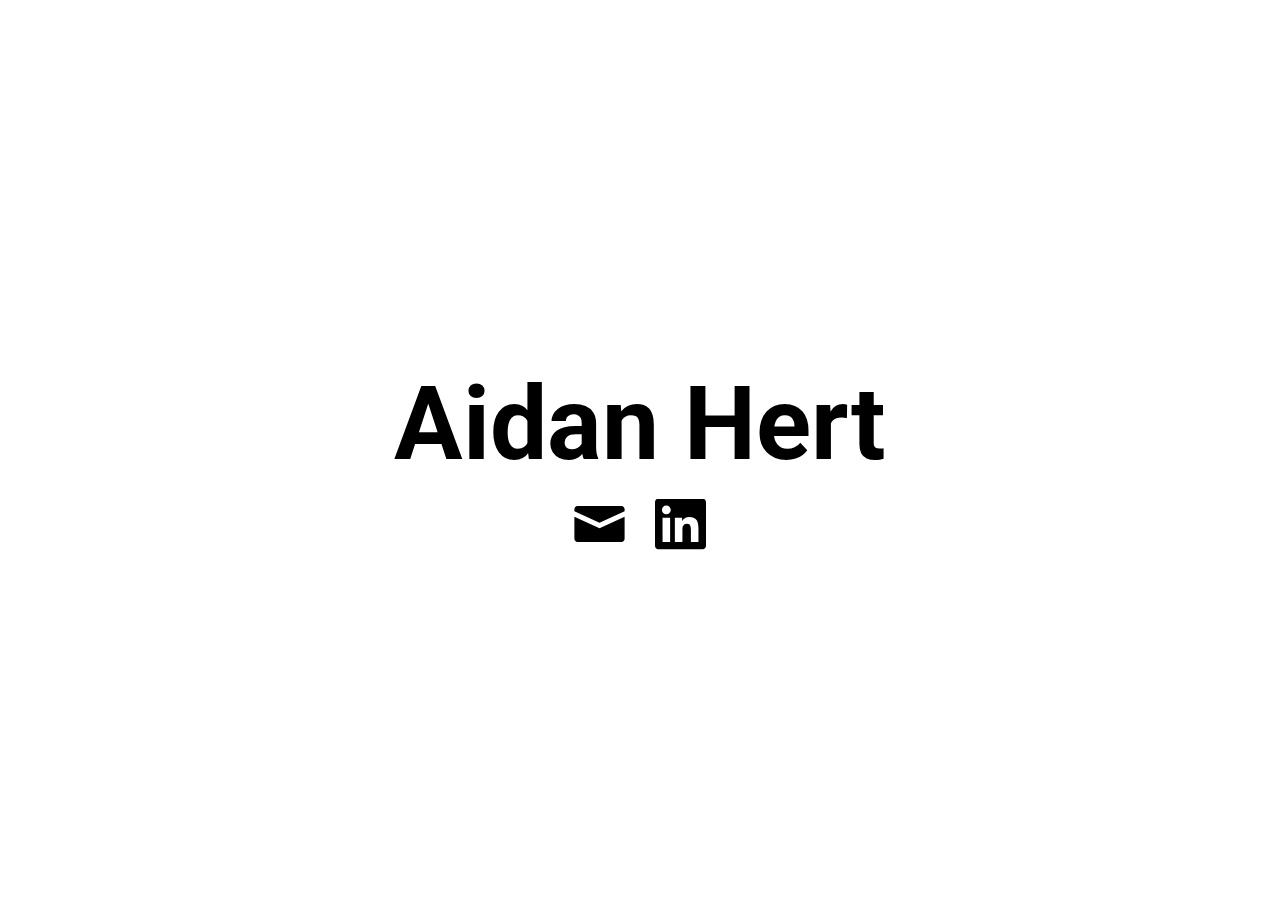
==== index.html @ e24f1a9e "Added layout" ====
<!DOCTYPE html>

<html>
    <head>
        <link rel="stylesheet" href="styles.css">
        <title>Aidan Hert</title>
    </head>

    <body>
        <div id="centered">
            <h1 id="name">Aidan Hert</h1>
            <div id="icons">
                <a href="mailto:aidan@aidanhert.com" target="_blank"><img src="img\icons\mail.svg" alt="Email" class="icon"></a>
                <a href="https://www.linkedin.com/in/aidan-hert/" target="_blank"><img src="img\icons\linkedin.svg" alt="LinkedIn" class="icon"></a>
                <!--<a href="https://github.com/aidandh" target="_blank"><img src="img\icons\github.svg" alt="GitHub" class="icon"></a>-->
            </div>
        </div>
    </body>
</html>
---- styles.css ----
@import url('https://fonts.googleapis.com/css2?family=Roboto:wght@100&display=swap');

#centered {
    position: absolute;
    top: 50%;
    left: 50%;
    margin-right: -50%;
    transform: translate(-50%, -50%);
    line-height: 1vmax;
}

#name {
    font-family: 'Roboto', sans-serif;
    font-size: 8vmax;
    text-align: center;
}

#icons {
    text-align: center;
}

#icons img {
    width: 4vmax;
    height: 4vmax;
    padding-left: 1vmax;
    padding-right: 1vmax;
}
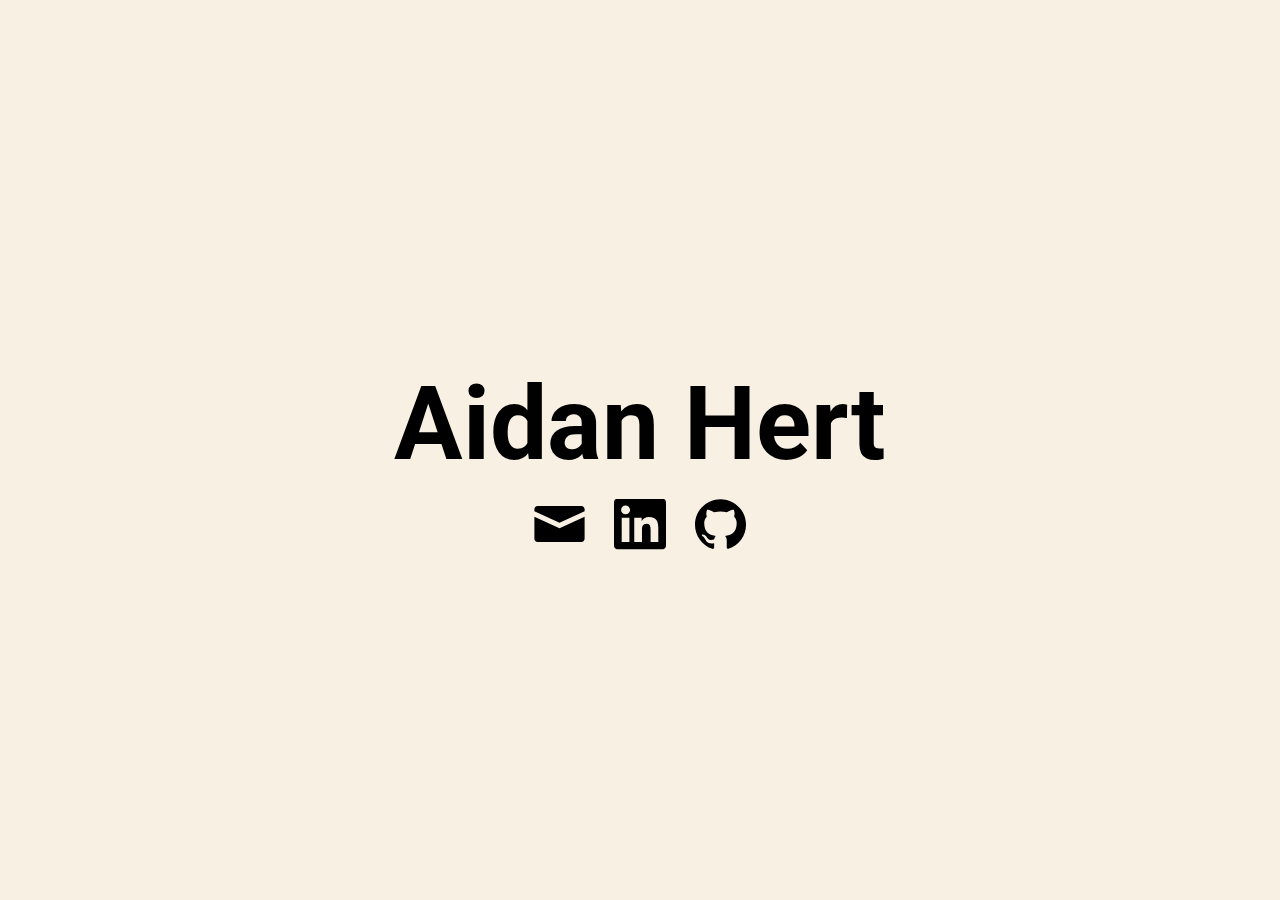
==== commit 8069a849: "Add GitHub Link" ====
--- a/index.html
+++ b/index.html
@@ -4,16 +4,17 @@
     <head>
         <link rel="stylesheet" href="styles.css">
         <title>Aidan Hert</title>
+        <link rel="icon" type="image/x-icon" href="/img/favicon.ico">
     </head>
 
     <body>
         <div id="centered">
             <h1 id="name">Aidan Hert</h1>
             <div id="icons">
-                <a href="mailto:aidan@aidanhert.com" target="_blank"><img src="img\icons\mail.svg" alt="Email" class="icon"></a>
-                <a href="https://www.linkedin.com/in/aidan-hert/" target="_blank"><img src="img\icons\linkedin.svg" alt="LinkedIn" class="icon"></a>
-                <!--<a href="https://github.com/aidandh" target="_blank"><img src="img\icons\github.svg" alt="GitHub" class="icon"></a>-->
+                <a href="mailto:aidan@aidanhert.com" target="_blank"><img src="img\icons\mail.svg" alt="Email"></a>
+                <a href="https://www.linkedin.com/in/aidan-hert/" target="_blank"><img src="img\icons\linkedin.svg" alt="LinkedIn"></a>
+                <a href="https://github.com/aidandh" target="_blank"><img src="img\icons\github.svg" alt="GitHub"></a>
             </div>
         </div>
     </body>
-</html>+</html>
--- a/styles.css
+++ b/styles.css
@@ -1,4 +1,8 @@
 @import url('https://fonts.googleapis.com/css2?family=Roboto:wght@100&display=swap');
+
+body {
+    background-color: #F8F0E3;
+}
 
 #centered {
     position: absolute;
@@ -24,4 +28,9 @@
     height: 4vmax;
     padding-left: 1vmax;
     padding-right: 1vmax;
+    transition: 0.25s;
+}
+
+#icons img:hover {
+    transform: scale(75%);
 }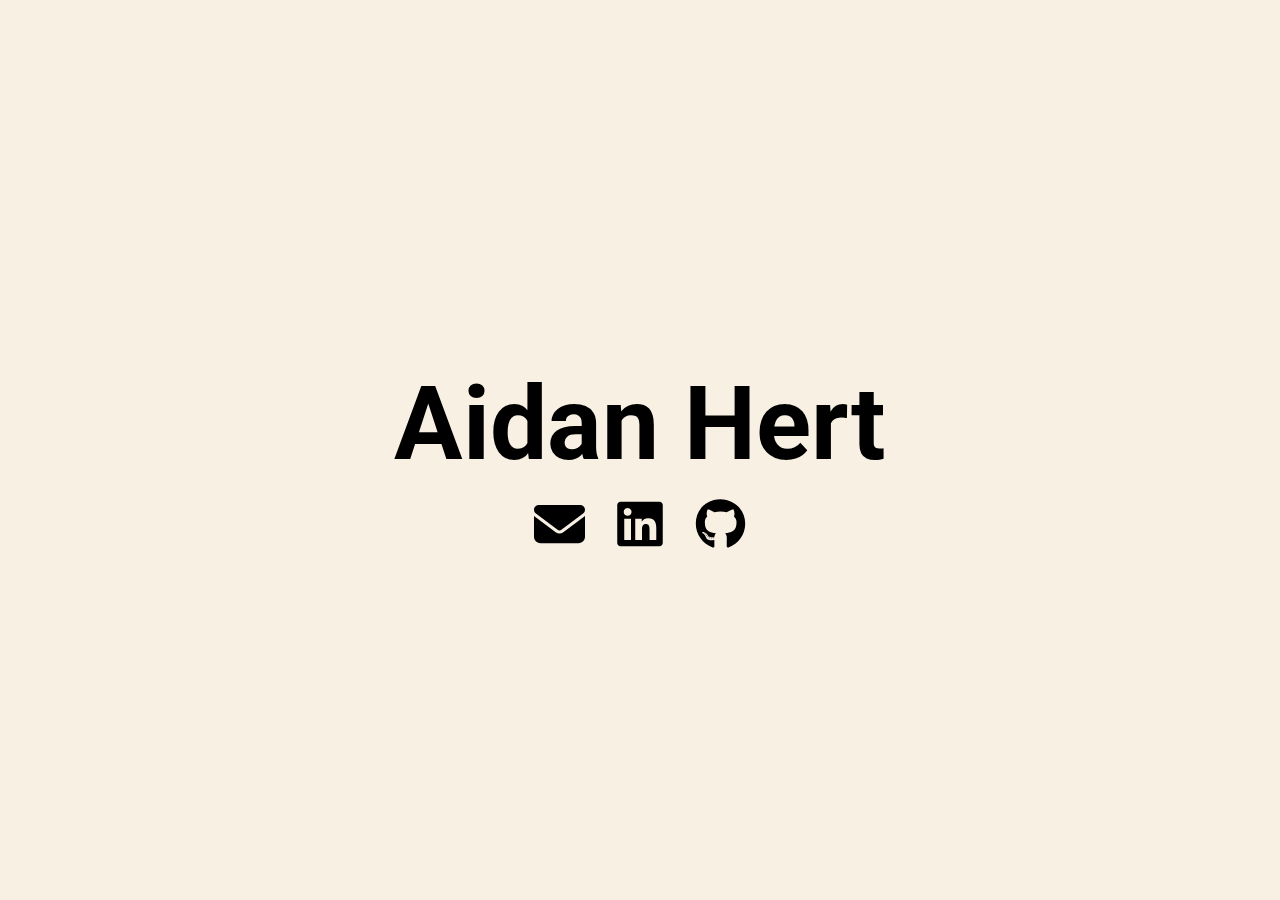
==== commit f7fecdc4: "Added lang attribute" ====
--- a/index.html
+++ b/index.html
@@ -1,6 +1,6 @@
 <!DOCTYPE html>
 
-<html>
+<html lang="en">
     <head>
         <link rel="stylesheet" href="styles.css">
         <title>Aidan Hert</title>
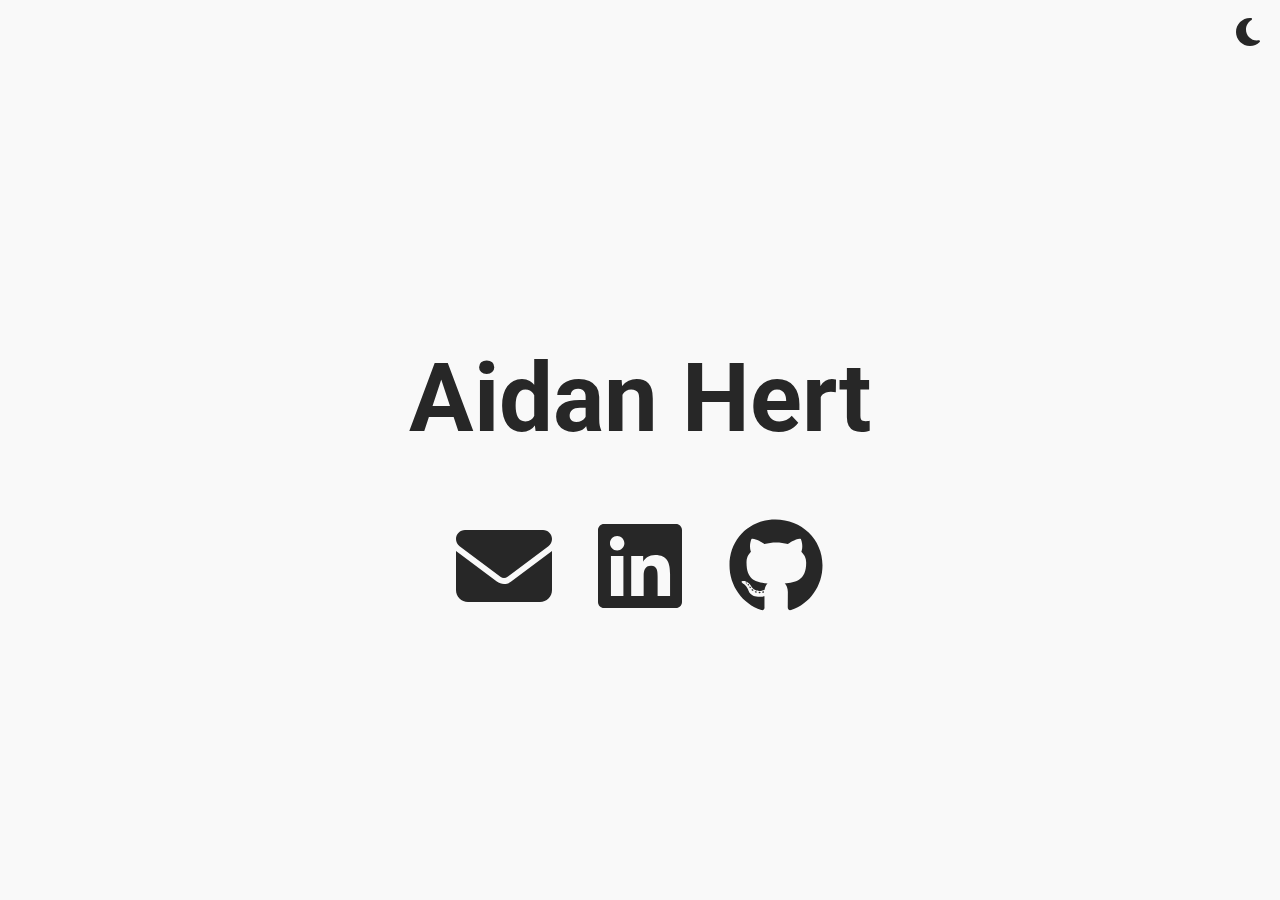
==== commit f21280dd: "new webiste" ====
--- a/index.html
+++ b/index.html
@@ -1,20 +1,33 @@
 <!DOCTYPE html>
 
 <html lang="en">
-    <head>
-        <link rel="stylesheet" href="styles.css">
-        <title>Aidan Hert</title>
-        <link rel="icon" type="image/x-icon" href="/img/favicon.ico">
-    </head>
 
-    <body>
-        <div id="centered">
-            <h1 id="name">Aidan Hert</h1>
-            <div id="icons">
-                <a href="mailto:aidan@aidanhert.com" target="_blank"><img src="img\icons\mail.svg" alt="Email"></a>
-                <a href="https://www.linkedin.com/in/aidan-hert/" target="_blank"><img src="img\icons\linkedin.svg" alt="LinkedIn"></a>
-                <a href="https://github.com/aidandh" target="_blank"><img src="img\icons\github.svg" alt="GitHub"></a>
-            </div>
+<head>
+    <title>Aidan Hert</title>
+    <link rel="stylesheet" type="text/css" href="style.css">
+    <link rel="icon" type="image/png" href="img/favicon.ico">
+    <script src="script.js" async></script>
+</head>
+
+<body class="light">
+    <div id="light-mode-selector-container">
+        <svg id="light-mode" class="light-mode-selector light" xmlns="http://www.w3.org/2000/svg" viewBox="0 0 384 512"><!--!Font Awesome Free 6.6.0 by @fontawesome - https://fontawesome.com License - https://fontawesome.com/license/free Copyright 2024 Fonticons, Inc.--><path d="M223.5 32C100 32 0 132.3 0 256S100 480 223.5 480c60.6 0 115.5-24.2 155.8-63.4c5-4.9 6.3-12.5 3.1-18.7s-10.1-9.7-17-8.5c-9.8 1.7-19.8 2.6-30.1 2.6c-96.9 0-175.5-78.8-175.5-176c0-65.8 36-123.1 89.3-153.3c6.1-3.5 9.2-10.5 7.7-17.3s-7.3-11.9-14.3-12.5c-6.3-.5-12.6-.8-19-.8z"/></svg>
+        <svg id="dark-mode" class="light-mode-selector light" xmlns="http://www.w3.org/2000/svg" viewBox="0 0 512 512"><!--!Font Awesome Free 6.6.0 by @fontawesome - https://fontawesome.com License - https://fontawesome.com/license/free Copyright 2024 Fonticons, Inc.--><path d="M361.5 1.2c5 2.1 8.6 6.6 9.6 11.9L391 121l107.9 19.8c5.3 1 9.8 4.6 11.9 9.6s1.5 10.7-1.6 15.2L446.9 256l62.3 90.3c3.1 4.5 3.7 10.2 1.6 15.2s-6.6 8.6-11.9 9.6L391 391 371.1 498.9c-1 5.3-4.6 9.8-9.6 11.9s-10.7 1.5-15.2-1.6L256 446.9l-90.3 62.3c-4.5 3.1-10.2 3.7-15.2 1.6s-8.6-6.6-9.6-11.9L121 391 13.1 371.1c-5.3-1-9.8-4.6-11.9-9.6s-1.5-10.7 1.6-15.2L65.1 256 2.8 165.7c-3.1-4.5-3.7-10.2-1.6-15.2s6.6-8.6 11.9-9.6L121 121 140.9 13.1c1-5.3 4.6-9.8 9.6-11.9s10.7-1.5 15.2 1.6L256 65.1 346.3 2.8c4.5-3.1 10.2-3.7 15.2-1.6zM160 256a96 96 0 1 1 192 0 96 96 0 1 1 -192 0zm224 0a128 128 0 1 0 -256 0 128 128 0 1 0 256 0z"/></svg>
+    </div>
+    <div id="main">
+        <h1 id="name">Aidan Hert</h1>
+        <div id="icon-row">
+            <a class="icon-link" href="mailto:aidan@aidanhert.com" target="_blank">
+                <svg class="icon light" xmlns="http://www.w3.org/2000/svg" viewBox="0 0 512 512"><!--!Font Awesome Free 6.6.0 by @fontawesome - https://fontawesome.com License - https://fontawesome.com/license/free Copyright 2024 Fonticons, Inc.--><path d="M48 64C21.5 64 0 85.5 0 112c0 15.1 7.1 29.3 19.2 38.4L236.8 313.6c11.4 8.5 27 8.5 38.4 0L492.8 150.4c12.1-9.1 19.2-23.3 19.2-38.4c0-26.5-21.5-48-48-48L48 64zM0 176L0 384c0 35.3 28.7 64 64 64l384 0c35.3 0 64-28.7 64-64l0-208L294.4 339.2c-22.8 17.1-54 17.1-76.8 0L0 176z"/></svg>
+            </a>
+            <a class="icon-link" href="https://www.linkedin.com/in/aidan-hert/" target="_blank">
+                <svg class="icon light" xmlns="http://www.w3.org/2000/svg" viewBox="0 0 448 512"><!--!Font Awesome Free 6.6.0 by @fontawesome - https://fontawesome.com License - https://fontawesome.com/license/free Copyright 2024 Fonticons, Inc.--><path d="M416 32H31.9C14.3 32 0 46.5 0 64.3v383.4C0 465.5 14.3 480 31.9 480H416c17.6 0 32-14.5 32-32.3V64.3c0-17.8-14.4-32.3-32-32.3zM135.4 416H69V202.2h66.5V416zm-33.2-243c-21.3 0-38.5-17.3-38.5-38.5S80.9 96 102.2 96c21.2 0 38.5 17.3 38.5 38.5 0 21.3-17.2 38.5-38.5 38.5zm282.1 243h-66.4V312c0-24.8-.5-56.7-34.5-56.7-34.6 0-39.9 27-39.9 54.9V416h-66.4V202.2h63.7v29.2h.9c8.9-16.8 30.6-34.5 62.9-34.5 67.2 0 79.7 44.3 79.7 101.9V416z"/></svg>
+            </a>
+            <a class="icon-link" href="https://github.com/aidandh" target="_blank">
+                <svg class="icon light" xmlns="http://www.w3.org/2000/svg" viewBox="0 0 496 512"><!--!Font Awesome Free 6.6.0 by @fontawesome - https://fontawesome.com License - https://fontawesome.com/license/free Copyright 2024 Fonticons, Inc.--><path d="M165.9 397.4c0 2-2.3 3.6-5.2 3.6-3.3 .3-5.6-1.3-5.6-3.6 0-2 2.3-3.6 5.2-3.6 3-.3 5.6 1.3 5.6 3.6zm-31.1-4.5c-.7 2 1.3 4.3 4.3 4.9 2.6 1 5.6 0 6.2-2s-1.3-4.3-4.3-5.2c-2.6-.7-5.5 .3-6.2 2.3zm44.2-1.7c-2.9 .7-4.9 2.6-4.6 4.9 .3 2 2.9 3.3 5.9 2.6 2.9-.7 4.9-2.6 4.6-4.6-.3-1.9-3-3.2-5.9-2.9zM244.8 8C106.1 8 0 113.3 0 252c0 110.9 69.8 205.8 169.5 239.2 12.8 2.3 17.3-5.6 17.3-12.1 0-6.2-.3-40.4-.3-61.4 0 0-70 15-84.7-29.8 0 0-11.4-29.1-27.8-36.6 0 0-22.9-15.7 1.6-15.4 0 0 24.9 2 38.6 25.8 21.9 38.6 58.6 27.5 72.9 20.9 2.3-16 8.8-27.1 16-33.7-55.9-6.2-112.3-14.3-112.3-110.5 0-27.5 7.6-41.3 23.6-58.9-2.6-6.5-11.1-33.3 2.6-67.9 20.9-6.5 69 27 69 27 20-5.6 41.5-8.5 62.8-8.5s42.8 2.9 62.8 8.5c0 0 48.1-33.6 69-27 13.7 34.7 5.2 61.4 2.6 67.9 16 17.7 25.8 31.5 25.8 58.9 0 96.5-58.9 104.2-114.8 110.5 9.2 7.9 17 22.9 17 46.4 0 33.7-.3 75.4-.3 83.6 0 6.5 4.6 14.4 17.3 12.1C428.2 457.8 496 362.9 496 252 496 113.3 383.5 8 244.8 8zM97.2 352.9c-1.3 1-1 3.3 .7 5.2 1.6 1.6 3.9 2.3 5.2 1 1.3-1 1-3.3-.7-5.2-1.6-1.6-3.9-2.3-5.2-1zm-10.8-8.1c-.7 1.3 .3 2.9 2.3 3.9 1.6 1 3.6 .7 4.3-.7 .7-1.3-.3-2.9-2.3-3.9-2-.6-3.6-.3-4.3 .7zm32.4 35.6c-1.6 1.3-1 4.3 1.3 6.2 2.3 2.3 5.2 2.6 6.5 1 1.3-1.3 .7-4.3-1.3-6.2-2.2-2.3-5.2-2.6-6.5-1zm-11.4-14.7c-1.6 1-1.6 3.6 0 5.9 1.6 2.3 4.3 3.3 5.6 2.3 1.6-1.3 1.6-3.9 0-6.2-1.4-2.3-4-3.3-5.6-2z"/></svg>
+            </a>
         </div>
-    </body>
-</html>
+    </div>
+</body>
+
+</html>--- a/style.css
+++ b/style.css
@@ -0,0 +1,99 @@
+@import url('https://fonts.googleapis.com/css2?family=Roboto:ital,wght@0,100;0,300;0,400;0,500;0,700;0,900;1,100;1,300;1,400;1,500;1,700;1,900&display=swap');
+
+html {
+    box-sizing: border-box;
+}
+
+*,
+*:before,
+*:after {
+    box-sizing: inherit;
+}
+
+html, body {
+    margin: 0;
+    padding: 0;
+    height: 100%;
+    font-family: 'Roboto', sans-serif;
+    transition: all 0.3s ease;
+}
+
+.light {
+    background-color: #f9f9f9;
+    color: #272727;
+}
+
+.dark {
+    background-color: #222831;
+    color: #eeeeee;
+}
+
+#main {
+    display: flex;
+    flex-direction: column;
+    align-items: center;
+    justify-content: center;
+    height: 100vh;
+    font-size: xx-large;
+}
+
+.light-mode-selector {
+    width: 1em;
+    height: 1em;
+    position: absolute;
+    top: 1em;
+    right: 1em;
+    width: 2em;
+    height: 2em;
+    transition: all 0.3s ease;
+    background-color: transparent;
+}
+
+.light-mode-selector.light {
+    fill: #272727;
+}
+
+#light-mode.dark {
+    display: none;
+}
+
+#dark-mode.light {
+    display: none;
+}
+
+.light-mode-selector.dark {
+    fill: #eeeeee;
+}
+
+.light-mode-selector:hover {
+    transform: scale(1.2);
+    cursor: pointer;
+}
+
+#name {
+    font-size: 3em;
+}
+
+.icon {
+    width: 3em;
+    height: 3em;
+    margin-right: 0.5em;
+    margin-left: 0.5em;
+    transition: all 0.3s ease;
+}
+
+.icon.light {
+    fill: #272727;
+}
+
+.icon.dark {
+    fill: #eeeeee;
+}
+
+.icon:hover {
+    transform: scale(1.2);
+}
+
+.icon-link {
+    text-decoration: none;
+}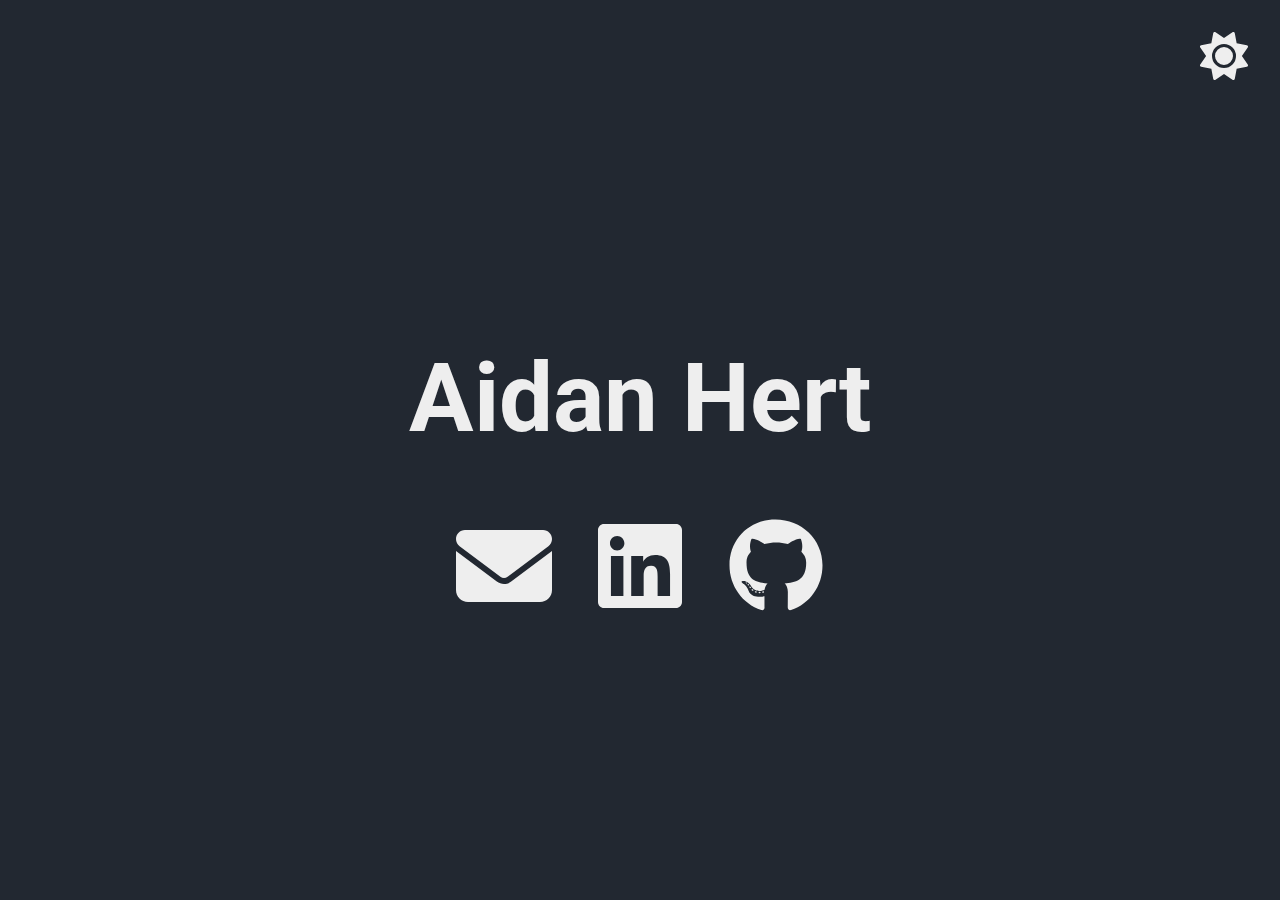
==== commit a8b813dc: "website looks better on mobile" ====
--- a/index.html
+++ b/index.html
@@ -3,6 +3,7 @@
 <html lang="en">
 
 <head>
+    <meta name="viewport" content="width=device-width, initial-scale=1" />
     <title>Aidan Hert</title>
     <link rel="stylesheet" type="text/css" href="style.css">
     <link rel="icon" type="image/png" href="img/favicon.ico">
--- a/style.css
+++ b/style.css
@@ -15,6 +15,7 @@
     padding: 0;
     height: 100%;
     font-family: 'Roboto', sans-serif;
+    font-size: xx-large;
     transition: all 0.3s ease;
 }
 
@@ -34,17 +35,14 @@
     align-items: center;
     justify-content: center;
     height: 100vh;
-    font-size: xx-large;
 }
 
 .light-mode-selector {
-    width: 1em;
-    height: 1em;
+    width: 1.5em;
+    height: 1.5em;
     position: absolute;
     top: 1em;
     right: 1em;
-    width: 2em;
-    height: 2em;
     transition: all 0.3s ease;
     background-color: transparent;
 }
@@ -96,4 +94,10 @@
 
 .icon-link {
     text-decoration: none;
+}
+
+@media screen and (max-width: 600px) {
+    body {
+        font-size: large;
+    }
 }